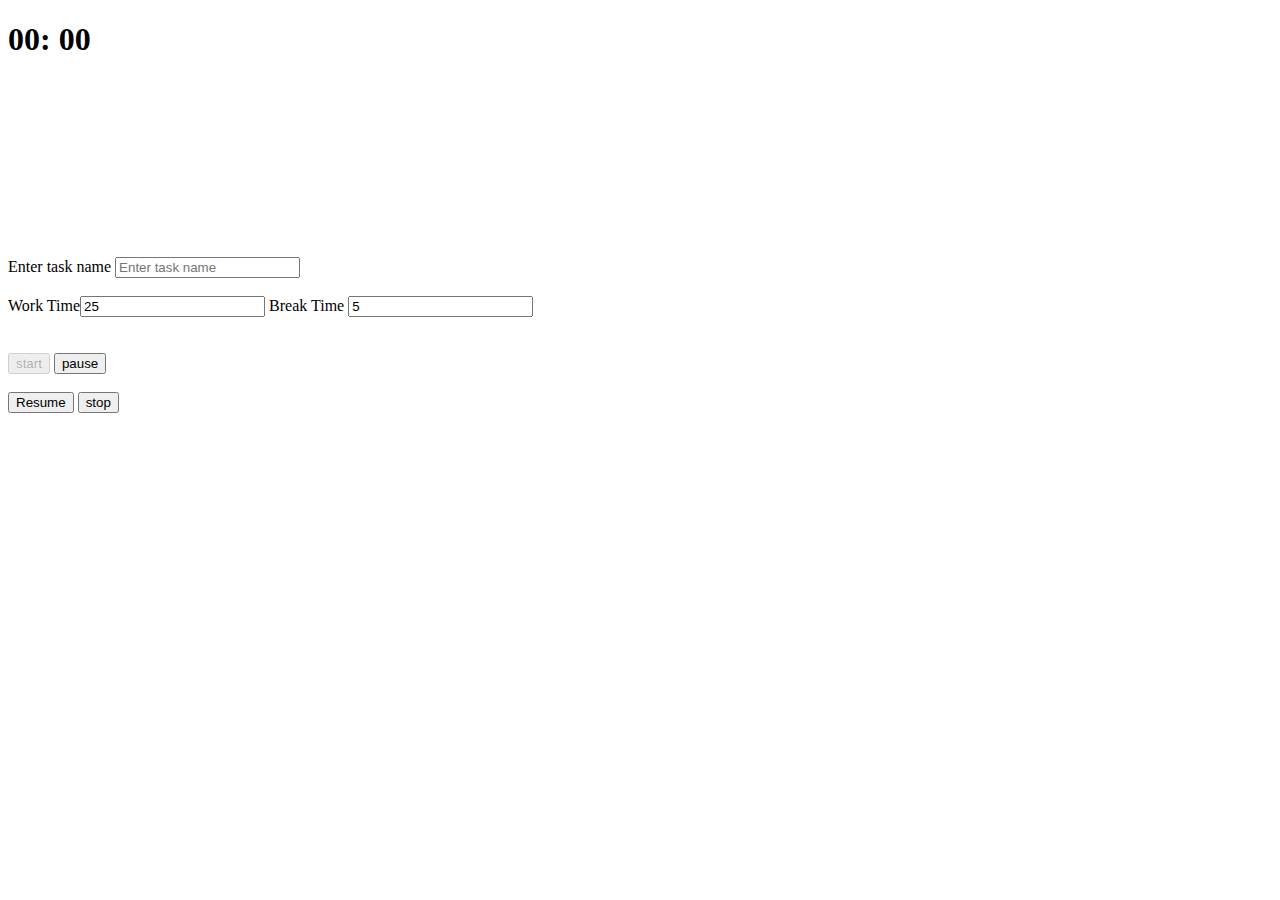
==== index.html @ 33047529 "muje andy awla burger" ====
<!DOCTYPE html>
<html lang="en">

<head>
    <meta charset="UTF-8">
    <meta http-equiv="X-UA-Compatible" content="IE=edge">
    <meta name="viewport" content="width=device-width, initial-scale=1.0">
    <!-- bootstrap -->
    <link rel="stylesheet" href="https://cdn.jsdelivr.net/npm/bootstrap@4.6.0/dist/css/bootstrap.min.css"
        integrity="sha384-B0vP5xmATw1+K9KRQjQERJvTumQW0nPEzvF6L/Z6nronJ3oUOFUFpCjEUQouq2+l" crossorigin="anonymous">

    <title>Document</title>
    <link rel="stylesheet" href="/css/style.css">


</head>

<body>
    <div class="container">

        <div class="worktimer" style="height: 200px; width: 200px;
    ">

            <h1><span class="minuts">00</span>: <span class="seconds">00</span></h1>

        </div>

        <br>
        <br>
        <div>
            <label for="">Enter task name</label>
            <input type="text" class="taskname" placeholder="Enter task name">
        </div>
        <br>

        <div>
            <label for="">Work Time</label><input type="number" class="workinterval" value="25" readonly>
            <label for="">Break Time</label> <input type="number" class="breakinterval" value="5" readonly>

        </div>
        <div>
            <br>
            <br>

            <button class="btnstart " disabled>start</button>
            <button class="btnpause">pause</button>
            <br>
            <br>
            <button class="btnresume">Resume</button>
            <button class="btnstop ">stop</button>

        </div>
        <div class="completedList">
            <ul>

            </ul>

        </div>
    </div>
    <script src="./js/script.js"></script>

</body>

</html>
---- css/style.css ----
.yellowcolor {
    border: 3px solid yellow;
}

.greencolor {
    border: 5px solid green;
}
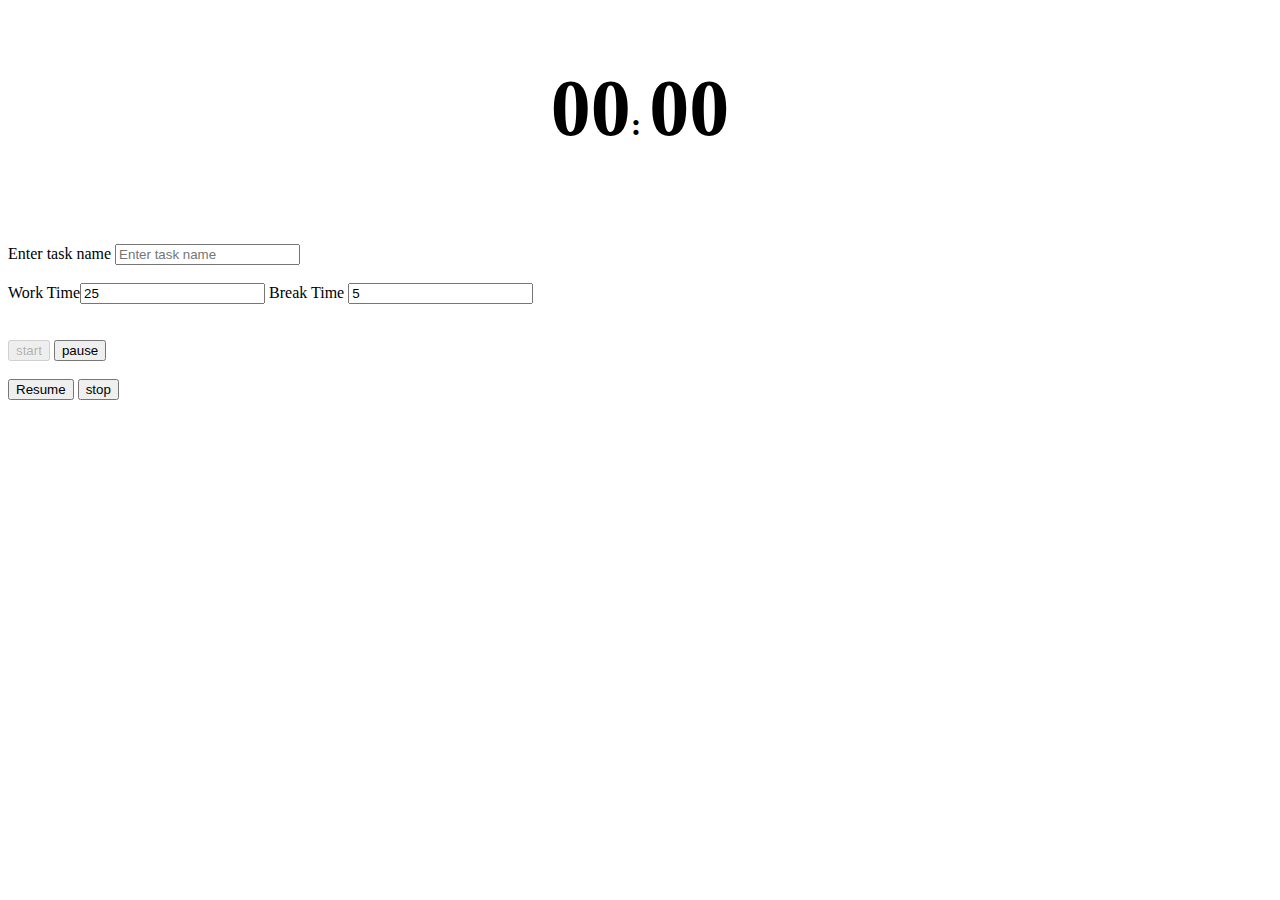
==== commit 487a3682: "started stylling on timer" ====
--- a/index.html
+++ b/index.html
@@ -9,7 +9,7 @@
     <link rel="stylesheet" href="https://cdn.jsdelivr.net/npm/bootstrap@4.6.0/dist/css/bootstrap.min.css"
         integrity="sha384-B0vP5xmATw1+K9KRQjQERJvTumQW0nPEzvF6L/Z6nronJ3oUOFUFpCjEUQouq2+l" crossorigin="anonymous">
 
-    <title>Document</title>
+    <title>Promodoro Timer</title>
     <link rel="stylesheet" href="/css/style.css">
 
 
@@ -18,8 +18,7 @@
 <body>
     <div class="container">
 
-        <div class="worktimer" style="height: 200px; width: 200px;
-    ">
+        <div class="worktimer ">
 
             <h1><span class="minuts">00</span>: <span class="seconds">00</span></h1>
 
--- a/css/style.css
+++ b/css/style.css
@@ -1,7 +1,21 @@
 .yellowcolor {
-    border: 3px solid yellow;
+    border: 5px solid yellow;
 }
 
 .greencolor {
     border: 5px solid green;
-}+}
+
+.worktimer {
+    height: 200px;
+    width: 600px;
+    border-radius: 5px;
+    display: flex;
+    justify-content: center;
+    align-items: center;
+    margin: auto;
+}
+
+.worktimer span {
+    font-size: 5rem;
+}
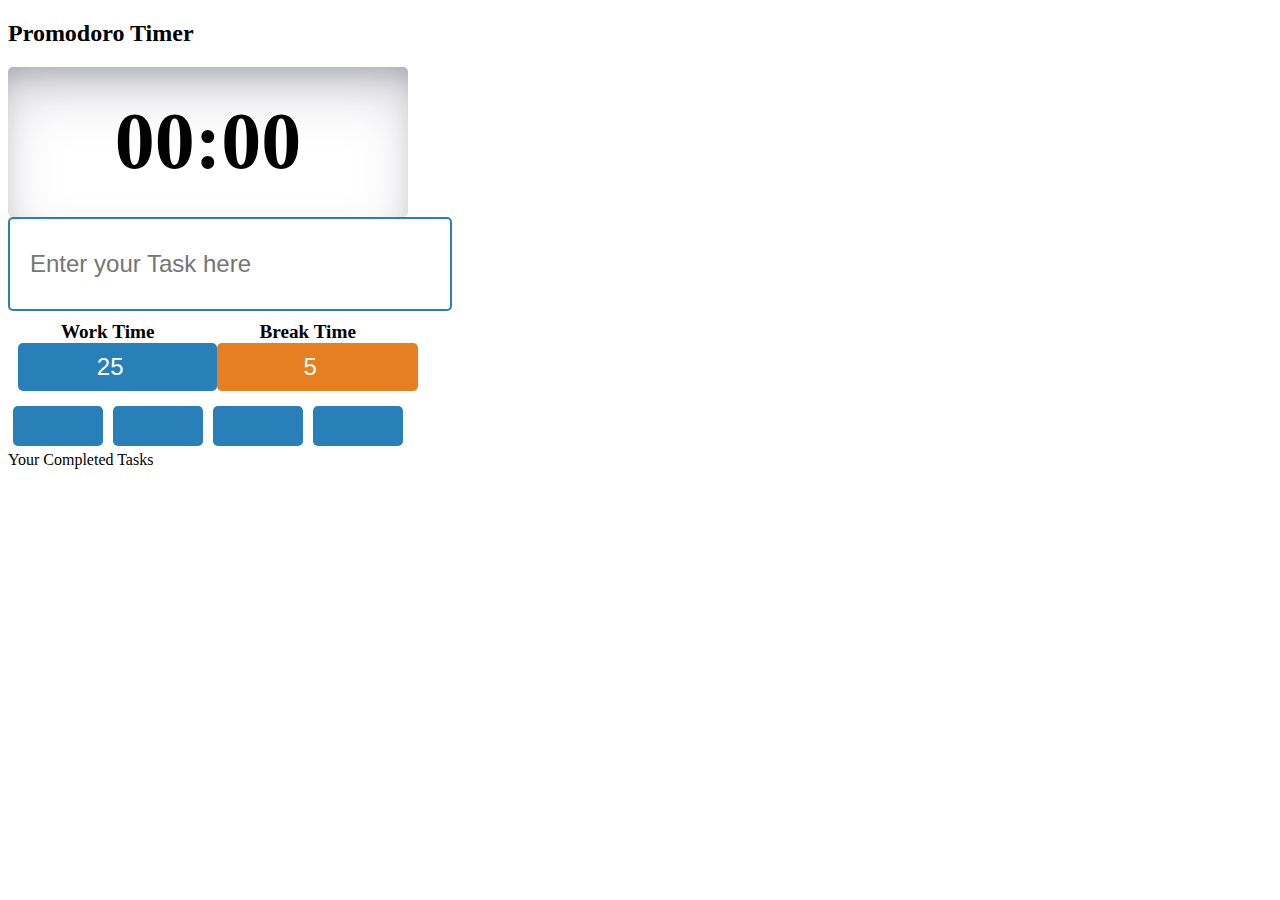
==== commit 61fc6750: "basic css done" ====
--- a/index.html
+++ b/index.html
@@ -8,49 +8,40 @@
     <!-- bootstrap -->
     <link rel="stylesheet" href="https://cdn.jsdelivr.net/npm/bootstrap@4.6.0/dist/css/bootstrap.min.css"
         integrity="sha384-B0vP5xmATw1+K9KRQjQERJvTumQW0nPEzvF6L/Z6nronJ3oUOFUFpCjEUQouq2+l" crossorigin="anonymous">
-
     <title>Promodoro Timer</title>
     <link rel="stylesheet" href="/css/style.css">
-
-
+    <link rel="stylesheet" href="https://cdnjs.cloudflare.com/ajax/libs/font-awesome/5.15.3/css/all.min.css" integrity="sha512-iBBXm8fW90+nuLcSKlbmrPcLa0OT92xO1BIsZ+ywDWZCvqsWgccV3gFoRBv0z+8dLJgyAHIhR35VZc2oM/gI1w==" crossorigin="anonymous" />
 </head>
-
 <body>
-    <div class="container">
-
-        <div class="worktimer ">
-
-            <h1><span class="minuts">00</span>: <span class="seconds">00</span></h1>
+    <div class="container my-3">
+        <h2 class="text-uppercase text-center display-4">Promodoro Timer</h2>
+        <div class="worktimer my-4">
+        </div>
+        <div>
+            <input type="text" class="taskname" placeholder="Enter your Task here">
+        </div>
+        <div class="wb-box my-4">
+            <div class="wt-box">
+                <label for="">Work Time</label>
+                <input type="number" class="workinterval" value="25" readonly>
+            </div>
+            <div class="wt-box">
+                <label for="">Break Time</label> 
+                <input type="number" class="breakinterval" value="5" readonly>
+            </div>
+        </div>
+        <div class="actionbtns">
+            <button class="btnstart  " disabled><i class="fas fa-play-circle"></i></button>
+            <button class="btnpause bg-warning "><i class="fas fa-pause-circle"></i></button>
+            <button class="btnresume bg-warning d-none "><i class="fas fa-step-forward"></i> </button>
+            <button class="btnstop bg-danger "><i class="fas fa-stop-circle"></i></button>
+        </div>
+        <div class="mt-4">
+        <span class="text-uppercase text-center display-5 ">Your Completed Tasks</span>
 
         </div>
-
-        <br>
-        <br>
-        <div>
-            <label for="">Enter task name</label>
-            <input type="text" class="taskname" placeholder="Enter task name">
-        </div>
-        <br>
-
-        <div>
-            <label for="">Work Time</label><input type="number" class="workinterval" value="25" readonly>
-            <label for="">Break Time</label> <input type="number" class="breakinterval" value="5" readonly>
-
-        </div>
-        <div>
-            <br>
-            <br>
-
-            <button class="btnstart " disabled>start</button>
-            <button class="btnpause">pause</button>
-            <br>
-            <br>
-            <button class="btnresume">Resume</button>
-            <button class="btnstop ">stop</button>
-
-        </div>
-        <div class="completedList">
-            <ul>
+        <div class="completedList my-3">
+            <ul class="py-3">
 
             </ul>
 
--- a/css/style.css
+++ b/css/style.css
@@ -1,21 +1,122 @@
+:root{
+    --gray: #F2F2F2;
+}
+
 .yellowcolor {
-    border: 5px solid yellow;
+    background: #e67e22;
+    color:white;
 }
 
 .greencolor {
-    border: 5px solid green;
+    background: #2980b9;
+    color:white;
 }
-
+.container{
+    max-width: 400px;
+}
 .worktimer {
-    height: 200px;
-    width: 600px;
+    height: 150px;
+    width: 100%;
     border-radius: 5px;
     display: flex;
     justify-content: center;
     align-items: center;
     margin: auto;
+    /* background-color: var(--gray); */
+    /* border: none; */
+    outline: none;
+    box-shadow: rgba(50, 50, 93, 0.25) 0px 30px 60px -12px inset, rgba(0, 0, 0, 0.3) 0px 18px 36px -18px inset;
 }
-
 .worktimer span {
     font-size: 5rem;
 }
+.taskname{
+    width: 100%;
+    height: 50px;
+    border: none;
+    outline: none;
+    /* background-color: var(--gray); */
+    padding: 20px;
+    border-radius: 5px;
+    /* background-color: #2980b9; */
+    color: #2980b9;;
+    font-size: 1.5rem;
+    border: 2px solid #2980b9;
+}
+
+.wb-box{
+    display: flex;
+    justify-content: center;
+    align-items: center;
+
+}
+
+.wb-box .wt-box {
+    margin: 10px;
+    text-align: center;
+
+}
+
+.wb-box .wt-box label {
+    font-size: 1.2rem;
+    font-weight: 600;
+    
+}
+.wb-box .wt-box input {
+    width: 100%;
+    border: none;
+    outline: none;
+    padding: 10px;
+    border-radius: 5px;
+    text-align: center;
+    font-size: 1.5rem;
+}
+
+.workinterval {
+    background-color: #2980b9;
+    color: white;
+}
+.breakinterval{
+    background-color: #e67e22;
+    color: white;
+}
+.actionbtns{
+    display: flex;
+    justify-content: center;
+    align-items: center;
+
+}
+
+.actionbtns button{
+    margin: 5px;
+    width: 50%;
+    padding: 20px;
+    border: none;
+    border-radius: 5px;
+    background-color: #2980b9;
+    color: white;
+    font-size: 1.2rem;
+}
+
+.fas{
+    font-size: 2.5rem;
+}
+
+.completedList ul {
+  list-style:decimal;
+    width: 100%;
+    background-color: #a5d6f7;
+    color: white;
+    
+}
+
+.completedList ul li {
+  
+    background-color: white;
+    margin-top: 20px;
+    margin-bottom: 10px;
+    margin-right: 20px;
+    color: #2980b9;
+    padding: 10px 10px;
+    font-size: 1.2rem;
+}
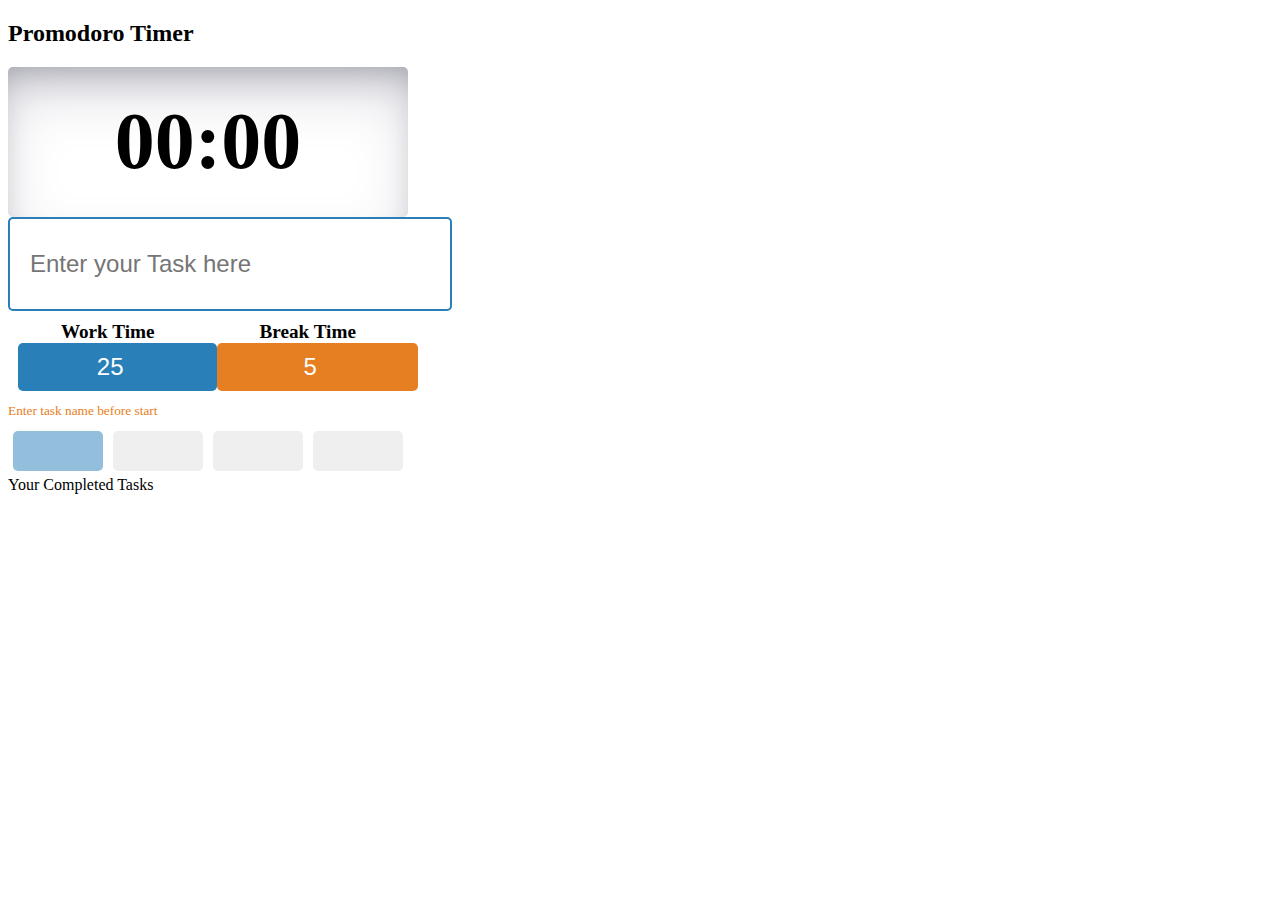
==== commit 611f6f31: "start button working update" ====
--- a/index.html
+++ b/index.html
@@ -10,8 +10,11 @@
         integrity="sha384-B0vP5xmATw1+K9KRQjQERJvTumQW0nPEzvF6L/Z6nronJ3oUOFUFpCjEUQouq2+l" crossorigin="anonymous">
     <title>Promodoro Timer</title>
     <link rel="stylesheet" href="/css/style.css">
-    <link rel="stylesheet" href="https://cdnjs.cloudflare.com/ajax/libs/font-awesome/5.15.3/css/all.min.css" integrity="sha512-iBBXm8fW90+nuLcSKlbmrPcLa0OT92xO1BIsZ+ywDWZCvqsWgccV3gFoRBv0z+8dLJgyAHIhR35VZc2oM/gI1w==" crossorigin="anonymous" />
+    <link rel="stylesheet" href="https://cdnjs.cloudflare.com/ajax/libs/font-awesome/5.15.3/css/all.min.css"
+        integrity="sha512-iBBXm8fW90+nuLcSKlbmrPcLa0OT92xO1BIsZ+ywDWZCvqsWgccV3gFoRBv0z+8dLJgyAHIhR35VZc2oM/gI1w=="
+        crossorigin="anonymous" />
 </head>
+
 <body>
     <div class="container my-3">
         <h2 class="text-uppercase text-center display-4">Promodoro Timer</h2>
@@ -26,18 +29,22 @@
                 <input type="number" class="workinterval" value="25" readonly>
             </div>
             <div class="wt-box">
-                <label for="">Break Time</label> 
+                <label for="">Break Time</label>
                 <input type="number" class="breakinterval" value="5" readonly>
             </div>
         </div>
+        <div class=" alertmessagebox text-center mb-2"><small class="alertmessage d-none font-weight-bold ">Enter task
+                name before
+                start</small>
+        </div>
         <div class="actionbtns">
-            <button class="btnstart  " disabled><i class="fas fa-play-circle"></i></button>
-            <button class="btnpause bg-warning "><i class="fas fa-pause-circle"></i></button>
+            <button class="btnstart startgrey "><i class="fas fa-play-circle"></i></button>
+            <button class="btnpause bg-warning d-none "><i class="fas fa-pause-circle"></i></button>
             <button class="btnresume bg-warning d-none "><i class="fas fa-step-forward"></i> </button>
-            <button class="btnstop bg-danger "><i class="fas fa-stop-circle"></i></button>
+            <button class="btnstop bg-danger d-none "><i class="fas fa-stop-circle"></i></button>
         </div>
         <div class="mt-4">
-        <span class="text-uppercase text-center display-5 ">Your Completed Tasks</span>
+            <span class="text-uppercase text-center display-5 ">Your Completed Tasks</span>
 
         </div>
         <div class="completedList my-3">
--- a/css/style.css
+++ b/css/style.css
@@ -1,5 +1,5 @@
 :root{
-    --gray: #F2F2F2;
+    --gray: #dfdede;
 }
 
 .yellowcolor {
@@ -25,6 +25,21 @@
     /* background-color: var(--gray); */
     /* border: none; */
     outline: none;
+    box-shadow: rgba(50, 50, 93, 0.25) 0px 30px 60px -12px inset, rgba(0, 0, 0, 0.3) 0px 18px 36px -18px inset;
+}
+
+.worktimer2 {
+    height: 150px;
+    width: 100%;
+    border-radius: 5px;
+    display: flex;
+    justify-content: center;
+    align-items: center;
+    margin: auto;
+    background-color: var(--gray);
+    /* border: none; */
+    outline: none;
+    color:#2980b9;
     box-shadow: rgba(50, 50, 93, 0.25) 0px 30px 60px -12px inset, rgba(0, 0, 0, 0.3) 0px 18px 36px -18px inset;
 }
 .worktimer span {
@@ -71,6 +86,23 @@
     text-align: center;
     font-size: 1.5rem;
 }
+.startgrey{
+    background-color: #2980b9;
+    opacity: 0.5;
+    
+
+}
+.startblue{
+    background-color: #2980b9;
+    color:white;
+}
+.alertmessagebox
+{
+
+    height: 25px;
+    width: 100%;
+    color:#e67e22;
+}
 
 .workinterval {
     background-color: #2980b9;
@@ -93,7 +125,7 @@
     padding: 20px;
     border: none;
     border-radius: 5px;
-    background-color: #2980b9;
+  
     color: white;
     font-size: 1.2rem;
 }
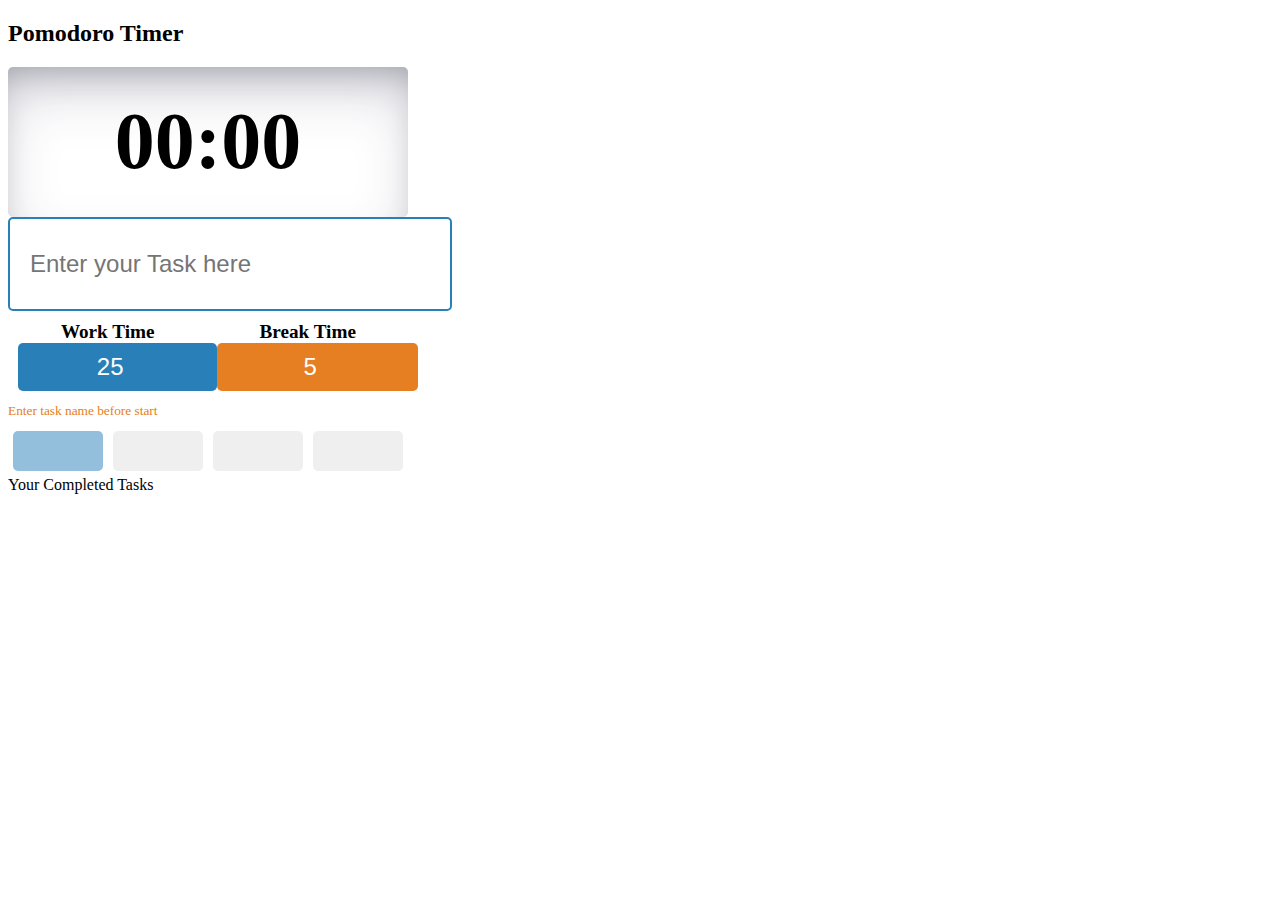
==== commit 421d3cc2: "Update index.html" ====
--- a/index.html
+++ b/index.html
@@ -13,11 +13,12 @@
     <link rel="stylesheet" href="https://cdnjs.cloudflare.com/ajax/libs/font-awesome/5.15.3/css/all.min.css"
         integrity="sha512-iBBXm8fW90+nuLcSKlbmrPcLa0OT92xO1BIsZ+ywDWZCvqsWgccV3gFoRBv0z+8dLJgyAHIhR35VZc2oM/gI1w=="
         crossorigin="anonymous" />
+    <link rel="shortcut icon" type="image/jpg" href="favicon.ico" />
 </head>
 
 <body>
     <div class="container my-3">
-        <h2 class="text-uppercase text-center display-4">Promodoro Timer</h2>
+        <h2 class="text-uppercase text-center display-4">Pomodoro Timer</h2>
         <div class="worktimer my-4">
         </div>
         <div>
@@ -58,4 +59,4 @@
 
 </body>
 
-</html>+</html>
--- a/css/style.css
+++ b/css/style.css
@@ -1,5 +1,5 @@
 :root{
-    --gray: #dfdede;
+    --gray: #eeeded;
 }
 
 .yellowcolor {
@@ -36,7 +36,7 @@
     justify-content: center;
     align-items: center;
     margin: auto;
-    background-color: var(--gray);
+    background-color: white;
     /* border: none; */
     outline: none;
     color:#2980b9;
